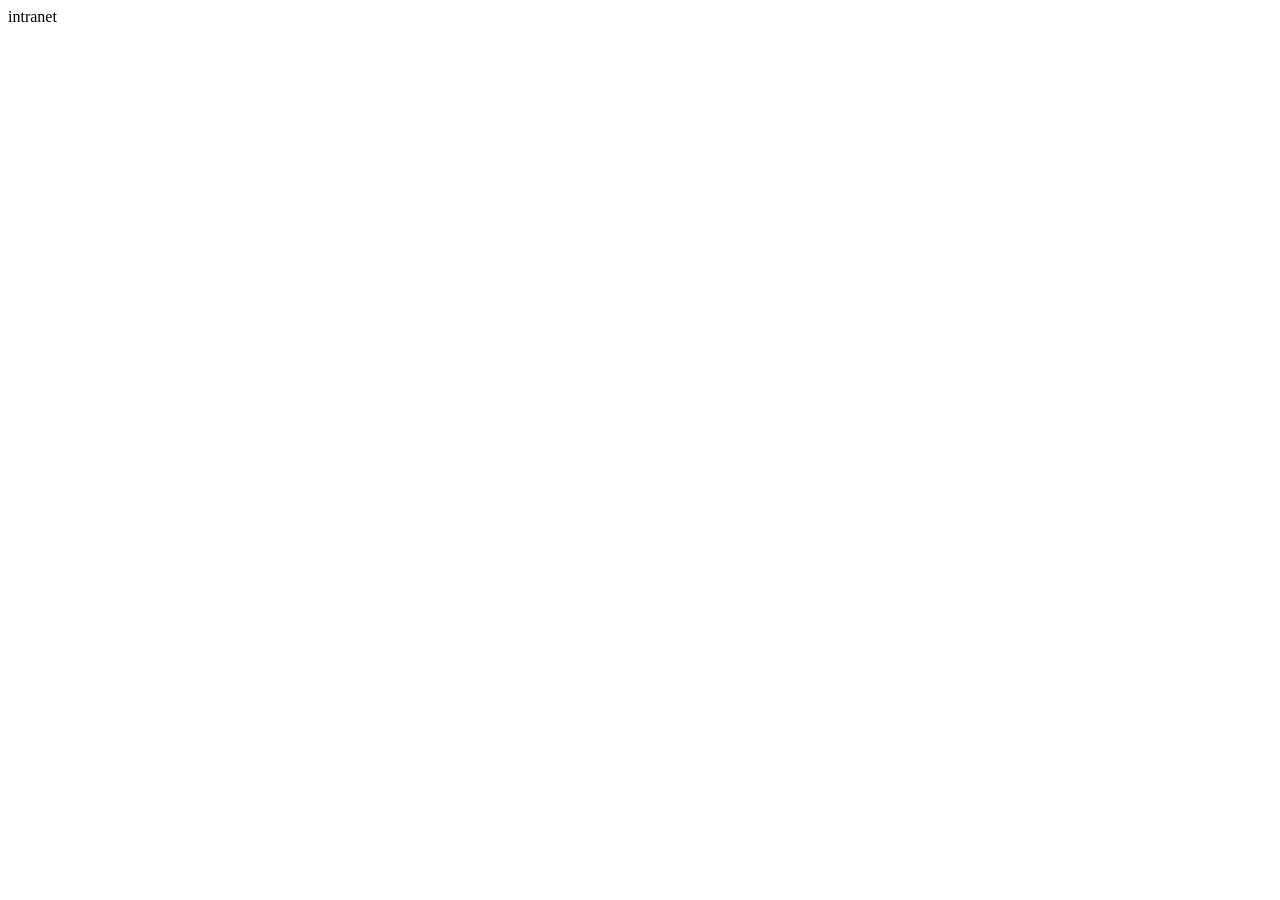
==== intranet/index.html @ fb13f61f "azpiegitura webak" ====
<!DOCTYPE html>
<html lang="en">
<head>
    <meta charset="UTF-8">
    <meta name="viewport" content="width=device-width, initial-scale=1.0">
    <title>Document</title>
</head>
<body>
    <title> intranet</title>
    intranet
</body>
</html>
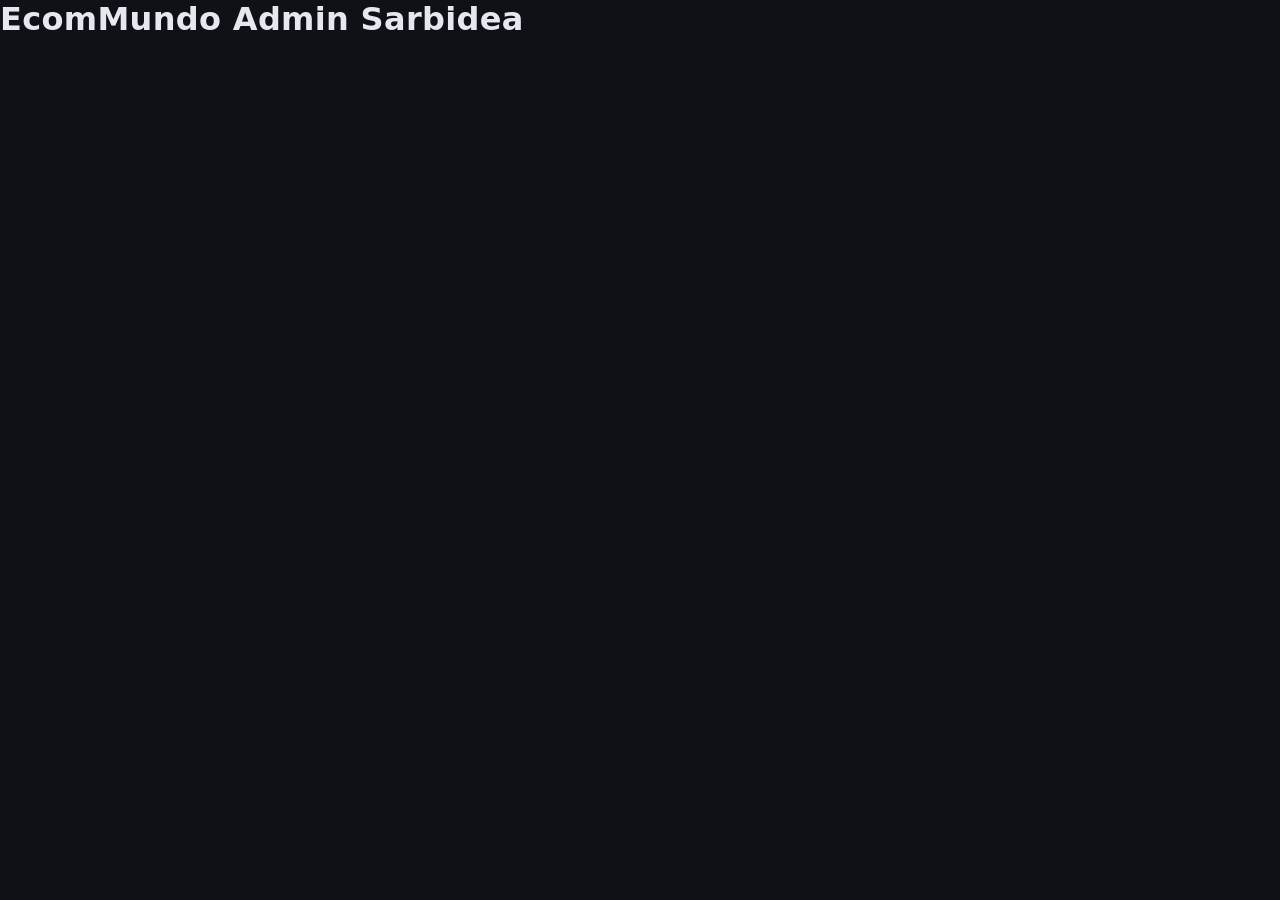
==== commit 367271b5: "Configuración de reverse proxy nginx con subdominios para intranet y EcomMundo" ====
--- a/intranet/index.html
+++ b/intranet/index.html
@@ -1,12 +1,39 @@
-<!DOCTYPE html>
-<html lang="en">
+<!doctype html>
+<html lang="es">
+
 <head>
-    <meta charset="UTF-8">
-    <meta name="viewport" content="width=device-width, initial-scale=1.0">
-    <title>Document</title>
+  <meta charset="utf-8">
+  <meta name="viewport" content="width=device-width, initial-scale=1">
+  <title>Aplicaciones</title>
+  <link rel="stylesheet" href="estilo.css">
 </head>
+
 <body>
-    <title> intranet</title>
-    intranet
+  <header>
+    <h1 id="titulo">Aplicaciones</h1>
+    <p class="sub" id="subtitulo"></p>
+  </header>
+  <main id="apps" class="rejilla"></main>
+  <footer id="pie"></footer>
+  <script src="apps.js"></script>
+  <script>
+    if (sessionStorage.getItem('ok') !== '1') {
+      if (prompt('Pasahitza:') === '1234') sessionStorage.setItem('ok', '1');
+      else { document.body.innerHTML = '<h1>EcomMundo Admin Sarbidea</h1>'; throw ''; }
+    }
+    // Los textos y las cajas salen de apps.js
+    const esc = s => String(s).replace(/[&<>"']/g, c => ({ '&': '&amp;', '<': '&lt;', '>': '&gt;', '"': '&quot;', "'": '&#39;' }[c]));
+    document.title = PORTAL.titulo;
+    document.getElementById('titulo').textContent = PORTAL.titulo;
+    document.getElementById('subtitulo').textContent = PORTAL.subtitulo;
+    document.getElementById('pie').textContent = PORTAL.pie;
+    document.getElementById('apps').innerHTML = APPS.map(a => `
+      <a class="caja" href="${esc(a.ruta)}">
+        <img src="${esc(a.imagen)}" alt="">
+        <span class="nombre">${esc(a.nombre)}</span>
+        <span class="desc">${esc(a.descripcion || '')}</span>
+      </a>`).join('');
+  </script>
 </body>
+
 </html>
--- a/intranet/estilo.css
+++ b/intranet/estilo.css
@@ -0,0 +1,14 @@
+:root { --fondo: #0f1117; --panel: #171a23; --borde: #2a2f3d; --texto: #e6e8ef; --suave: #9aa3b5; --acento: #7c5cff; }
+* { box-sizing: border-box; }
+body { margin: 0; min-height: 100vh; display: flex; flex-direction: column; font-family: system-ui, -apple-system, "Segoe UI", Roboto, sans-serif; background: var(--fondo); color: var(--texto); }
+header { padding: 40px 24px 12px; text-align: center; }
+h1 { margin: 0; font-size: 2rem; letter-spacing: .01em; }
+.sub { margin: 6px 0 0; color: var(--suave); }
+.rejilla { flex: 1; display: grid; grid-template-columns: repeat(auto-fill, minmax(200px, 200px)); justify-content: center; gap: 22px; padding: 28px 24px 40px; }
+.caja { aspect-ratio: 1; display: flex; flex-direction: column; align-items: center; justify-content: center; gap: 10px; padding: 18px; background: var(--panel); border: 1px solid var(--borde); border-radius: 18px; color: var(--texto); text-decoration: none; text-align: center; transition: transform .15s, border-color .15s, box-shadow .15s; }
+.caja:hover, .caja:focus-visible { transform: translateY(-4px); border-color: var(--acento); box-shadow: 0 10px 30px rgba(124, 92, 255, .25); outline: none; }
+.caja img { width: 84px; height: 84px; object-fit: contain; }
+.caja .nombre { font-weight: 700; font-size: 1.05rem; line-height: 1.2; }
+.caja .desc { font-size: .78rem; color: var(--suave); line-height: 1.3; }
+footer { padding: 16px; text-align: center; color: var(--suave); font-size: .85rem; border-top: 1px solid var(--borde); }
+
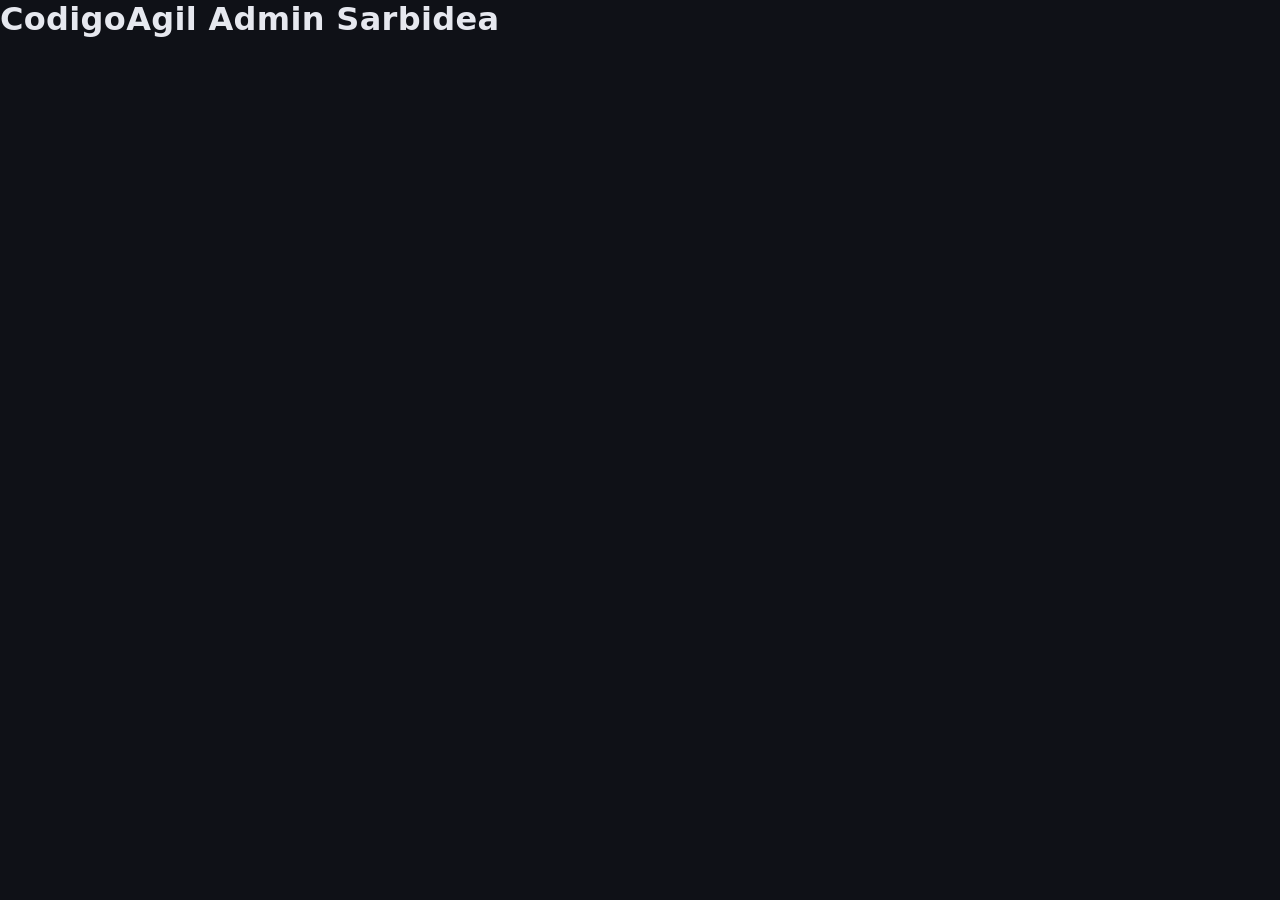
==== commit 34fd563a: "Cambio de EcomMundo a CodigoAgil, agregar servicios (Code, Portainer, Adminer, Whoami, Kuma)" ====
--- a/intranet/index.html
+++ b/intranet/index.html
@@ -19,7 +19,7 @@
   <script>
     if (sessionStorage.getItem('ok') !== '1') {
       if (prompt('Pasahitza:') === '1234') sessionStorage.setItem('ok', '1');
-      else { document.body.innerHTML = '<h1>EcomMundo Admin Sarbidea</h1>'; throw ''; }
+      else { document.body.innerHTML = '<h1>CodigoAgil Admin Sarbidea</h1>'; throw ''; }
     }
     // Los textos y las cajas salen de apps.js
     const esc = s => String(s).replace(/[&<>"']/g, c => ({ '&': '&amp;', '<': '&lt;', '>': '&gt;', '"': '&quot;', "'": '&#39;' }[c]));
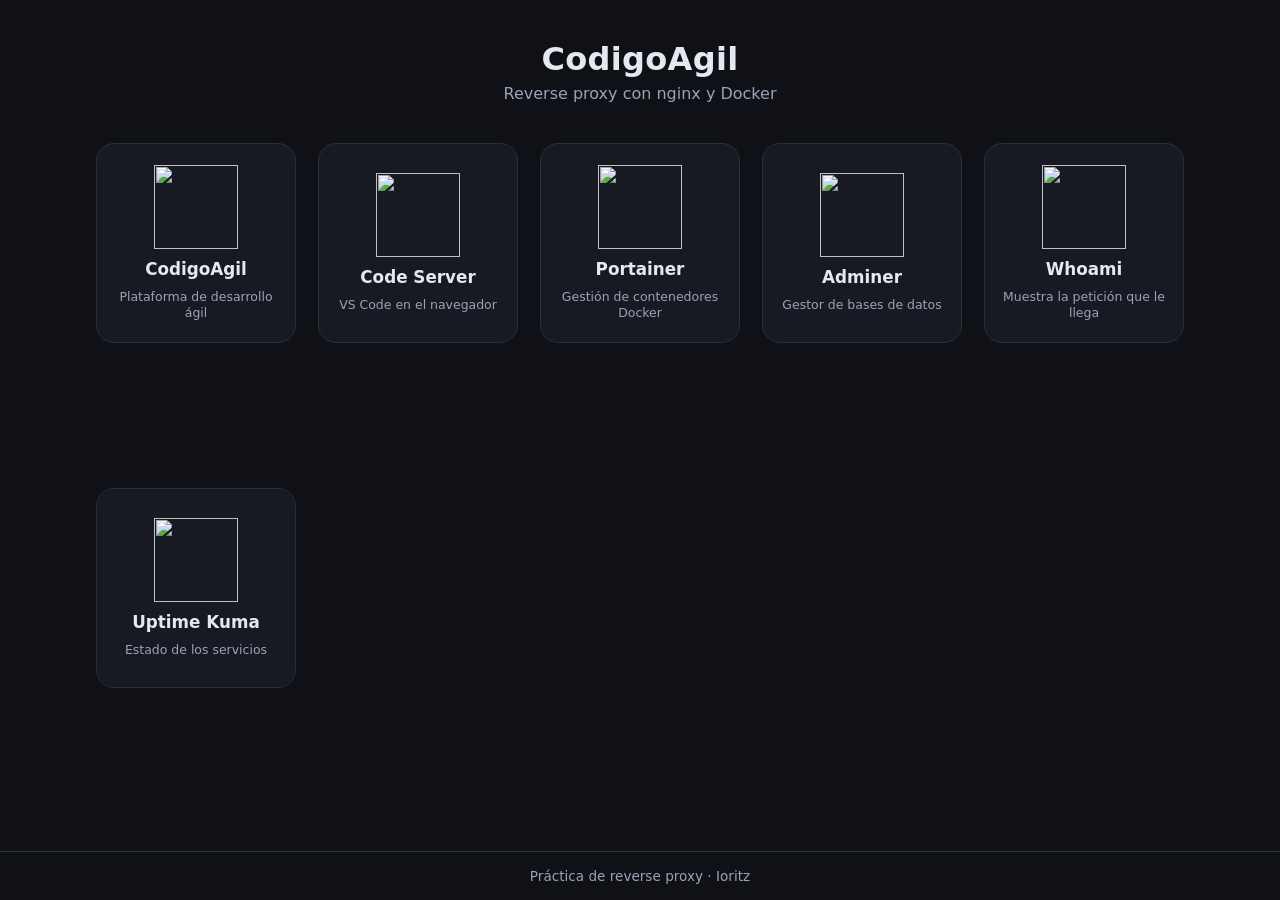
==== commit d7b27608: "Resolve merge conflicts" ====
--- a/intranet/index.html
+++ b/intranet/index.html
@@ -1,13 +1,11 @@
 <!doctype html>
 <html lang="es">
-
 <head>
   <meta charset="utf-8">
   <meta name="viewport" content="width=device-width, initial-scale=1">
   <title>Aplicaciones</title>
   <link rel="stylesheet" href="estilo.css">
 </head>
-
 <body>
   <header>
     <h1 id="titulo">Aplicaciones</h1>
@@ -17,10 +15,6 @@
   <footer id="pie"></footer>
   <script src="apps.js"></script>
   <script>
-    if (sessionStorage.getItem('ok') !== '1') {
-      if (prompt('Pasahitza:') === '1234') sessionStorage.setItem('ok', '1');
-      else { document.body.innerHTML = '<h1>CodigoAgil Admin Sarbidea</h1>'; throw ''; }
-    }
     // Los textos y las cajas salen de apps.js
     const esc = s => String(s).replace(/[&<>"']/g, c => ({ '&': '&amp;', '<': '&lt;', '>': '&gt;', '"': '&quot;', "'": '&#39;' }[c]));
     document.title = PORTAL.titulo;
@@ -35,5 +29,4 @@
       </a>`).join('');
   </script>
 </body>
-
-</html>+</html>
